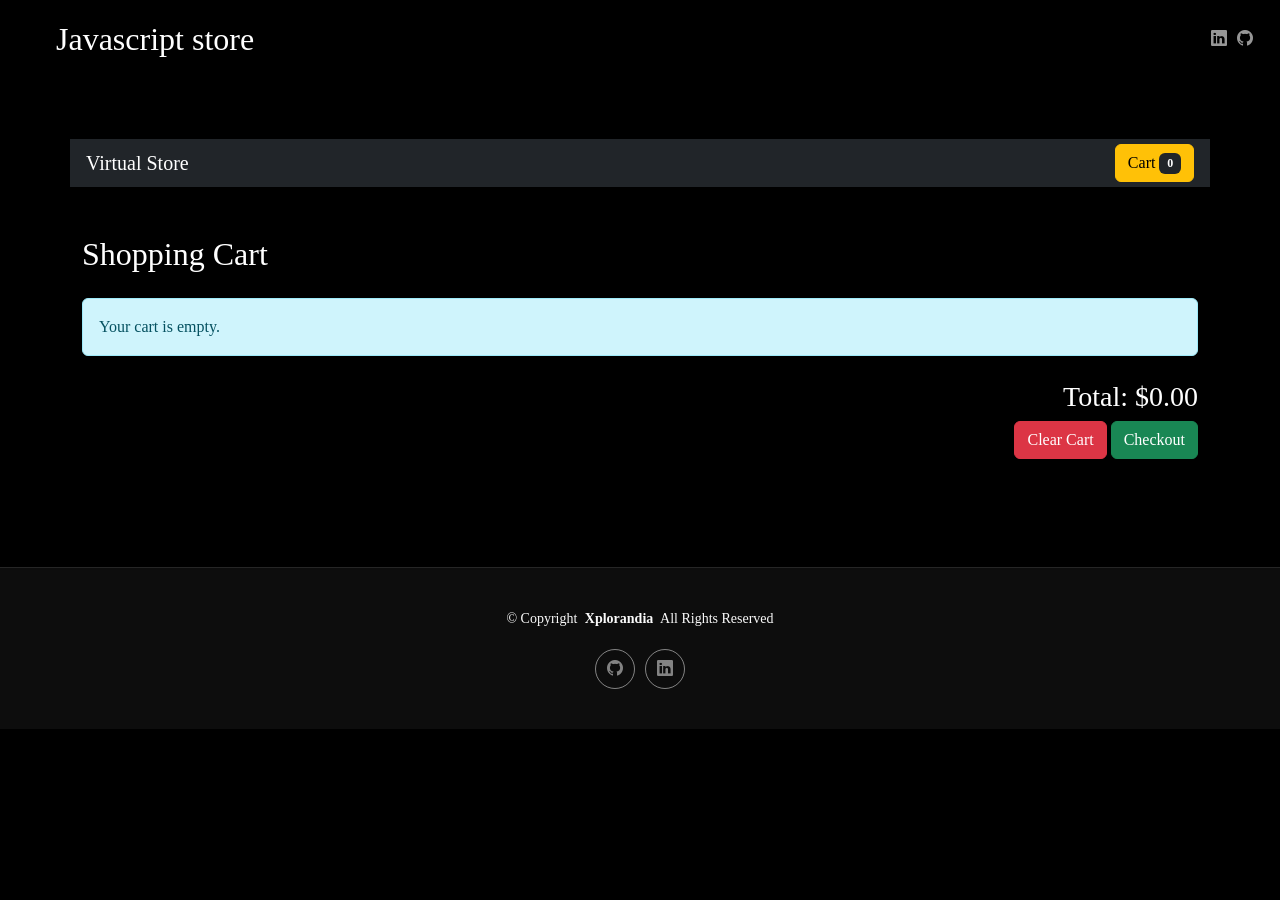
==== cart.html @ c4194461 "Javascript store" ====
<!DOCTYPE html>
<html lang="en">

<head>
    <meta charset="UTF-8">
    <meta name="viewport" content="width=device-width, initial-scale=1.0">

    <title>Shopping Cart</title>

    <link href="assets/vendor/bootstrap/css/bootstrap.min.css" rel="stylesheet">
    <link href="assets/vendor/bootstrap-icons/bootstrap-icons.css" rel="stylesheet">

    <link rel="stylesheet" href="assets/css/style.css">
    <link rel="stylesheet" href="assets/css/main.css">
</head>

<body>
    <header id="header" class="header d-flex align-items-center sticky-top">
        <div class="container-fluid position-relative d-flex align-items-center justify-content-between">

            <a href="index.html" class="logo d-flex align-items-center me-auto me-xl-0">
            <!-- Uncomment the line below if you also wish to use an image logo -->
                <img src="assets/img/logo.png" alt="">
                <h1 class="sitename">Javascript store</h1>
            </a>

            <div class="header-social-links">
                <a href="#" class="linkedin"><i class="bi bi-linkedin"></i></a>
                <a href="#" class="github"><i class="bi bi-github"></i></a>
            </div>

        </div>
    </header>
    <main class="main">
        <section class="section container">
            <nav class="navbar navbar-dark bg-dark p-1">
                <div class="container">

                    <a href="index.html" class="navbar-brand">
                        Virtual Store
                    </a>

                    <a
                        href="cart.html"
                        class="btn btn-warning">

                        Cart

                        <span
                            id="cartcount"
                            class="badge bg-dark">
                            0
                        </span>

                    </a>

                </div>
            </nav>

            <div class="container my-5">

                <h2 class="mb-4">
                    Shopping Cart
                </h2>

                <div id="cart-items"></div>

                <div class="text-end mt-4">

                    <h3>
                        Total:
                        <span id="cart-total">$0.00</span>
                    </h3>

                    <button
                        id="clear-cart"
                        class="btn btn-danger">
                        Clear Cart
                    </button>

                    <a href="checkout.html">
                        <button
                            class="btn btn-success">
                            Checkout
                        </button>
                    </a>

                </div>

            </div>
        </section>
    </main>
    <footer id="footer" class="footer">

        <div class="container">
            <div class="copyright text-center ">
                <p>© <span>Copyright</span> <strong class="px-1 sitename">Xplorandia</strong> <span>All Rights Reserved</span></p>
            </div>
            <div class="social-links d-flex justify-content-center">
                <a href=""><i class="bi bi-github"></i></a>
                <a href=""><i class="bi bi-linkedin"></i></a>
            </div>
        </div>

    </footer>


    <script src="assets/js/products.js"></script>
    <script src="assets/js/cart.js"></script>
    <script src="assets/js/cartPage.js"></script>

    <script src="assets/vendor/bootstrap/js/bootstrap.bundle.min.js"></script>

</body>
</html>
---- assets/css/style.css ----
.card{
    transition:.3s;
}

.card:hover{
    transform:translateY(-6px);
    box-shadow:0 10px 20px rgba(0,0,0,.15);
}

.card img{
    height:220px;
    object-fit:cover;
}

.image-container{
    height:250px;

    display:flex;
    justify-content:center;
    align-items:center;

    padding:15px;
}

.product-image{
    max-width:100%;
    max-height:100%;

    object-fit:contain;
}

.price{
    font-size:1.3rem;
    font-weight:bold;
    color:#198754;
}

/* Pagination */

.pagination .page-link {
    color: #198754;
    border-color: #198754;
}

.pagination .page-link:hover {
    background-color: #198754;
    color: white;
    border-color: #198754;
}

.pagination .page-item.active .page-link {
    background-color: #198754;
    border-color: #198754;
    color: white;
}

.pagination .page-item.disabled .page-link {
    color: #6c757d;
}
---- assets/css/main.css ----
/* Global Colors - The following color variables are used throughout the website. Updating them here will change the color scheme of the entire website */
:root { 
  --background-color: #000000; /* Background color for the entire website, including individual sections */
  --default-color: #fafafa; /* Default color used for the majority of the text content across the entire website */
  --heading-color: #ffffff; /* Color for headings, subheadings and title throughout the website */
  --accent-color: #27a776; /* Accent color that represents your brand on the website. It's used for buttons, links, and other elements that need to stand out */
  --surface-color: #1a1a1a; /* The surface color is used as a background of boxed elements within sections, such as cards, icon boxes, or other elements that require a visual separation from the global background. */
  --contrast-color: #ffffff; /* Contrast color for text, ensuring readability against backgrounds of accent, heading, or default colors. */
}

/* Nav Menu Colors - The following color variables are used specifically for the navigation menu. They are separate from the global colors to allow for more customization options */
:root {
  --nav-color: rgba(255, 255, 255, 0.5);  /* The default color of the main navmenu links */
  --nav-hover-color: #ffffff; /* Applied to main navmenu links when they are hovered over or active */
  --nav-mobile-background-color: #1a1a1a; /* Used as the background color for mobile navigation menu */
  --nav-dropdown-background-color: #1a1a1a; /* Used as the background color for dropdown items that appear when hovering over primary navigation items */
  --nav-dropdown-color: rgba(255, 255, 255, 0.5); /* Used for navigation links of the dropdown items in the navigation menu. */
  --nav-dropdown-hover-color: #ffffff; /* Similar to --nav-hover-color, this color is applied to dropdown navigation links when they are hovered over. */
}

/* Color Presets - These classes override global colors when applied to any section or element, providing reuse of the sam color scheme. */

.dark-background {
  --background-color: #060606;
  --default-color: #ffffff;
  --heading-color: #ffffff;
  --surface-color: #252525;
  --contrast-color: #ffffff;
}

/* Smooth scroll */
:root {
  scroll-behavior: smooth;
}

/*--------------------------------------------------------------
# General Styling & Shared Classes
--------------------------------------------------------------*/
body {
  color: var(--default-color);
  background-color: var(--background-color);
  font-family: var(--default-font);
}

a {
  color: var(--accent-color);
  text-decoration: none;
  transition: 0.3s;
}

a:hover {
  color: color-mix(in srgb, var(--accent-color), transparent 25%);
  text-decoration: none;
}

h1,
h2,
h3,
h4,
h5,
h6 {
  color: var(--heading-color);
  font-family: var(--heading-font);
}

/*--------------------------------------------------------------
# Global Header
--------------------------------------------------------------*/
.header {
  color: var(--default-color);
  background-color: var(--background-color);
  padding: 20px 0;
  transition: all 0.5s;
  z-index: 997;
  border-bottom: 1px solid var(--background-color);
}

.header .logo {
  line-height: 1;
}

.header .logo img {
  max-height: 36px;
  margin-right: 8px;
}

.header .logo h1 {
  font-size: 32px;
  margin: 0;
  font-weight: 400;
  color: var(--heading-color);
}

.header .logo i {
  font-size: 28px;
  margin-right: 6px;
}

.header .header-social-links {
  padding-right: 15px;
}

.header .header-social-links a {
  color: color-mix(in srgb, var(--default-color), transparent 40%);
  padding-left: 6px;
  display: inline-block;
  transition: 0.3s;
  font-size: 16px;
}

.header .header-social-links a:hover {
  color: var(--accent-color);
}

.header .header-social-links a i {
  line-height: 0px;
}

@media (max-width: 1200px) {
  .header .logo {
    order: 1;
  }

  .header .logo h1 {
    font-size: 26px;
  }

  .header .logo i {
    font-size: 20px;
  }

  .header .header-social-links {
    order: 2;
  }

  .header .header-social-links a {
    font-size: 16px;
  }

  .header .navmenu {
    order: 3;
  }
}

.scrolled .header {
  border-color: color-mix(in srgb, var(--background-color) 90%, white 20%);
}

/*--------------------------------------------------------------
# Global Footer
--------------------------------------------------------------*/
.footer {
  --background-color: color-mix(in srgb, var(--default-color), transparent 95%);
  border-top: 1px solid color-mix(in srgb, var(--default-color), transparent 90%);
  color: var(--default-color);
  background-color: var(--background-color);
  font-size: 14px;
  padding: 40px 0;
  position: relative;
}

.footer .copyright p {
  margin-bottom: 0;
}

.footer .social-links {
  margin-top: 20px;
}

.footer .social-links a {
  display: flex;
  align-items: center;
  justify-content: center;
  width: 40px;
  height: 40px;
  border-radius: 50%;
  border: 1px solid color-mix(in srgb, var(--default-color), transparent 50%);
  font-size: 16px;
  color: color-mix(in srgb, var(--default-color), transparent 50%);
  margin: 0 5px;
  transition: 0.3s;
}

.footer .social-links a:hover {
  color: var(--accent-color);
  border-color: var(--accent-color);
}

.footer .credits {
  margin-top: 10px;
  font-size: 13px;
  text-align: center;
}

/*--------------------------------------------------------------
# Global Page Titles & Breadcrumbs
--------------------------------------------------------------*/
.page-title {
  color: var(--default-color);
  background-color: var(--background-color);
  position: relative;
}

.page-title .heading {
  padding: 80px 0;
  border-top: 1px solid color-mix(in srgb, var(--default-color), transparent 90%);
}

.page-title .heading h1 {
  font-size: 64px;
  font-weight: 400;
}

.page-title .heading .cta-btn {
  color: var(--default-color);
  background: var(--accent-color);
  font-weight: 400;
  font-size: 14px;
  display: inline-block;
  margin-top: 20px;
  padding: 12px 40px;
  border-radius: 4px;
  transition: 0.5s;
  text-transform: uppercase;
  letter-spacing: 1px;
}

.page-title .heading .cta-btn:hover {
  background-color: color-mix(in srgb, var(--accent-color) 90%, white 10%);
}

.page-title nav {
  background-color: color-mix(in srgb, var(--default-color), transparent 90%);
  padding: 20px 0;
}

.page-title nav ol {
  display: flex;
  flex-wrap: wrap;
  list-style: none;
  margin: 0;
  font-size: 16px;
  font-weight: 600;
}

.page-title nav ol li+li {
  padding-left: 10px;
}

.page-title nav ol li+li::before {
  content: "/";
  display: inline-block;
  padding-right: 10px;
  color: color-mix(in srgb, var(--default-color), transparent 70%);
}

/*--------------------------------------------------------------
# Global Sections
--------------------------------------------------------------*/
section,
.section {
  color: var(--default-color);
  background-color: var(--background-color);
  padding: 60px 0;
  scroll-margin-top: 100px;
  overflow: clip;
}

@media (max-width: 1199px) {

  section,
  .section {
    scroll-margin-top: 66px;
  }
}

/*--------------------------------------------------------------
# Global Section Titles
--------------------------------------------------------------*/
.section-title {
  padding-bottom: 60px;
  position: relative;
}

.section-title h2 {
  font-size: 14px;
  font-weight: 400;
  padding: 0;
  line-height: 1px;
  margin: 0;
  letter-spacing: 1.5px;
  text-transform: uppercase;
  color: color-mix(in srgb, var(--default-color), transparent 50%);
  position: relative;
  font-family: var(--default-font);
}

.section-title h2::after {
  content: "";
  width: 120px;
  height: 1px;
  display: inline-block;
  background: var(--accent-color);
  margin: 4px 10px;
}

.section-title p {
  color: var(--heading-color);
  margin: 0;
  font-size: 36px;
  font-weight: 400;
  font-family: var(--heading-font);
}

/*--------------------------------------------------------------
# Hero Section
--------------------------------------------------------------*/
.hero {
  width: 100%;
  min-height: 30vh;
  position: relative;
  padding: 120px 0 60px 0;
  display: flex;
  align-items: center;
}

.hero h2 {
  margin: 0 0 10px 0;
  font-size: 38px;
  font-weight: 700;
}

.hero h2 .underlight {
  position: relative;
  z-index: 1;
  padding: 0 5px;
  display: inline-block;
}

.hero h2 .underlight:before {
  content: "";
  position: absolute;
  height: 50%;
  bottom: 0;
  left: 0;
  right: 0;
  background: var(--accent-color);
  z-index: -1;
}

.hero p {
  color: color-mix(in srgb, var(--default-color), transparent 30%);
  margin-bottom: 30px;
  font-size: 18px;
}

@media (max-width: 768px) {
  .hero h2 {
    font-size: 32px;
  }
}

.btn-get-started {
  color: var(--contrast-color);
  background: var(--accent-color);
  font-weight: 400;
  font-size: 14px;
  display: inline-block;
  padding: 12px 40px;
  border-radius: 4px;
  transition: 0.5s;
  text-transform: uppercase;
  letter-spacing: 1px;
}

.btn-get-started:hover {
  background-color: color-mix(in srgb, var(--accent-color) 90%, white 10%);
}

/*--------------------------------------------------------------
# Contact Section
--------------------------------------------------------------*/
.contact .info-wrap {
  margin-bottom: 30px;
}

.contact .info-item i {
  font-size: 20px;
  color: var(--accent-color);
  width: 56px;
  height: 56px;
  display: flex;
  justify-content: center;
  align-items: center;
  transition: all 0.3s ease-in-out;
  border-radius: 50%;
  border: 1px solid color-mix(in srgb, var(--accent-color), transparent 40%);
  margin-right: 15px;
}

.contact .info-item h3 {
  font-size: 18px;
  font-weight: 700;
  margin: 0 0 5px 0;
  font-family: var(--default-font);
}

.contact .info-item p {
  padding: 0;
  margin-bottom: 0;
  font-size: 14px;
}

.contact .info-item:hover i {
  background: var(--accent-color);
  color: var(--contrast-color);
}

@media (max-width: 575px) {
  .contact .php-email-form {
    padding: 20px;
  }
}

.contact .php-email-form input[type=text],
.contact .php-email-form input[type=email],
.contact .php-email-form textarea {
  font-size: 14px;
  padding: 10px 15px;
  box-shadow: none;
  border-radius: 0;
  color: var(--default-color);
  background-color: var(--surface-color);
  border-color: color-mix(in srgb, var(--default-color), transparent 80%);
}

.contact .php-email-form input[type=text]:focus,
.contact .php-email-form input[type=email]:focus,
.contact .php-email-form textarea:focus {
  border-color: var(--accent-color);
}

.contact .php-email-form input[type=text]::placeholder,
.contact .php-email-form input[type=email]::placeholder,
.contact .php-email-form textarea::placeholder {
  color: color-mix(in srgb, var(--default-color), transparent 70%);
}

.contact .php-email-form button[type=submit] {
  color: var(--default-color);
  background: var(--accent-color);
  font-weight: 400;
  font-size: 14px;
  display: inline-block;
  margin-top: 20px;
  padding: 14px 40px;
  border: 0;
  border-radius: 4px;
  transition: 0.5s;
  text-transform: uppercase;
  letter-spacing: 1px;
}

.contact .php-email-form button[type=submit]:hover {
  background-color: color-mix(in srgb, var(--accent-color) 90%, white 10%);
}
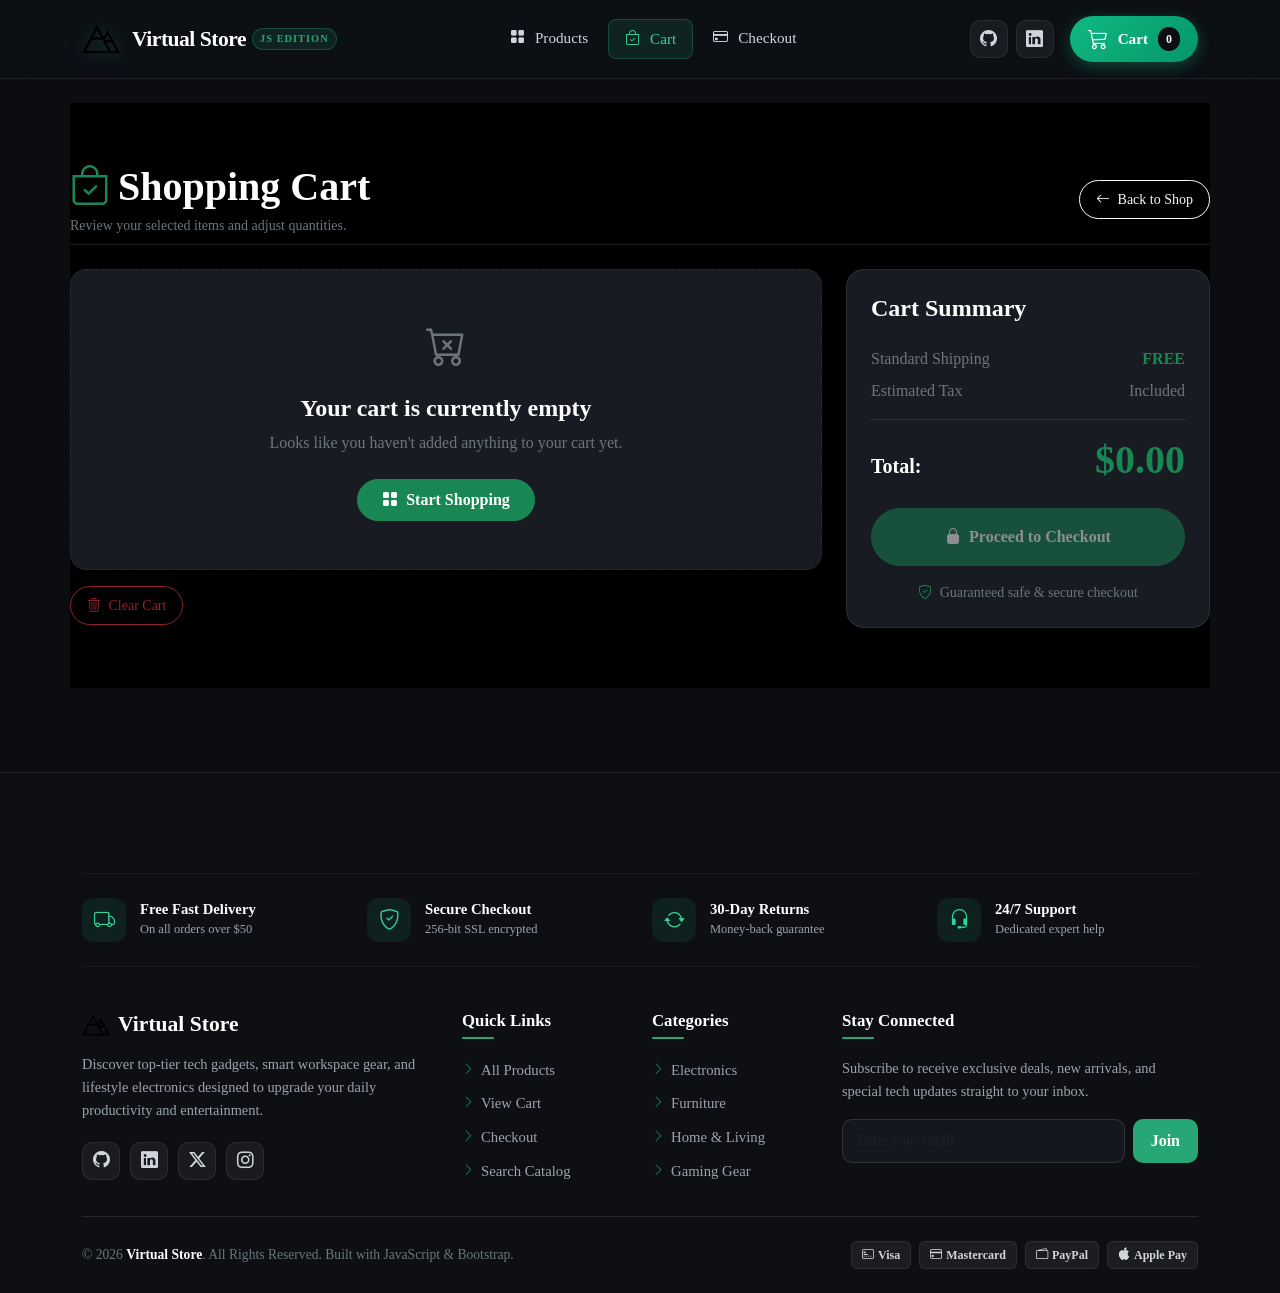
==== commit 0228cf0f: "Added header and footer" ====
--- a/cart.html
+++ b/cart.html
@@ -4,112 +4,304 @@
 <head>
     <meta charset="UTF-8">
     <meta name="viewport" content="width=device-width, initial-scale=1.0">
-
-    <title>Shopping Cart</title>
-
+    <title>Shopping Cart - Virtual Store</title>
+    <meta name="description" content="Review your shopping bag, manage item quantities, and proceed to checkout with our secure store.">
+
+    <!-- Favicons -->
+    <link href="assets/img/logo.png" rel="icon">
+    <link href="assets/img/logo.png" rel="apple-touch-icon">
+
+    <!-- Vendor CSS Files -->
     <link href="assets/vendor/bootstrap/css/bootstrap.min.css" rel="stylesheet">
     <link href="assets/vendor/bootstrap-icons/bootstrap-icons.css" rel="stylesheet">
 
+    <!-- Main CSS Files -->
+    <link rel="stylesheet" href="assets/css/main.css">
     <link rel="stylesheet" href="assets/css/style.css">
-    <link rel="stylesheet" href="assets/css/main.css">
 </head>
 
 <body>
-    <header id="header" class="header d-flex align-items-center sticky-top">
-        <div class="container-fluid position-relative d-flex align-items-center justify-content-between">
-
-            <a href="index.html" class="logo d-flex align-items-center me-auto me-xl-0">
-            <!-- Uncomment the line below if you also wish to use an image logo -->
-                <img src="assets/img/logo.png" alt="">
-                <h1 class="sitename">Javascript store</h1>
-            </a>
-
-            <div class="header-social-links">
-                <a href="#" class="linkedin"><i class="bi bi-linkedin"></i></a>
-                <a href="#" class="github"><i class="bi bi-github"></i></a>
-            </div>
-
+    <!-- Site Header -->
+    <header id="header" class="site-header sticky-top">
+        <nav class="navbar navbar-expand-lg navbar-dark py-3">
+            <div class="container">
+                <!-- Brand Logo & Name -->
+                <a href="index.html" class="brand-logo-wrap">
+                    <img src="assets/img/logo.png" alt="Store Logo" class="brand-logo-img">
+                    <div class="d-flex align-items-center">
+                        <span class="brand-name">Virtual Store</span>
+                        <span class="brand-badge d-none d-sm-inline-block">JS Edition</span>
+                    </div>
+                </a>
+
+                <!-- Mobile Toggle Button -->
+                <button class="navbar-toggler border-0 shadow-none" type="button" data-bs-toggle="collapse" data-bs-target="#siteNavbar" aria-controls="siteNavbar" aria-expanded="false" aria-label="Toggle navigation">
+                    <i class="bi bi-list fs-2 text-white"></i>
+                </button>
+
+                <!-- Navigation Links & Cart -->
+                <div class="collapse navbar-collapse" id="siteNavbar">
+                    <ul class="navbar-nav mx-auto mb-2 mb-lg-0 gap-1">
+                        <li class="nav-item">
+                            <a class="nav-link nav-link-custom" href="index.html">
+                                <i class="bi bi-grid-fill me-1"></i> Products
+                            </a>
+                        </li>
+                        <li class="nav-item">
+                            <a class="nav-link nav-link-custom active" href="cart.html">
+                                <i class="bi bi-bag-check me-1"></i> Cart
+                            </a>
+                        </li>
+                        <li class="nav-item">
+                            <a class="nav-link nav-link-custom" href="checkout.html">
+                                <i class="bi bi-credit-card me-1"></i> Checkout
+                            </a>
+                        </li>
+                    </ul>
+
+                    <div class="d-flex align-items-center gap-3">
+                        <!-- Social Quick Links -->
+                        <div class="d-none d-xl-flex gap-2">
+                            <a href="https://github.com" target="_blank" rel="noopener" class="social-pill-btn" title="GitHub">
+                                <i class="bi bi-github"></i>
+                            </a>
+                            <a href="https://linkedin.com" target="_blank" rel="noopener" class="social-pill-btn" title="LinkedIn">
+                                <i class="bi bi-linkedin"></i>
+                            </a>
+                        </div>
+
+                        <!-- Cart Pill Button with Dynamic Badge -->
+                        <a href="cart.html" class="header-cart-btn" title="View Shopping Cart">
+                            <i class="bi bi-cart3 fs-5"></i>
+                            <span>Cart</span>
+                            <span id="cartcount" class="cart-badge">0</span>
+                        </a>
+                    </div>
+                </div>
+            </div>
+        </nav>
+    </header>
+
+    <main class="main">
+        <section class="section container my-4">
+            <!-- Header Title -->
+            <div class="d-flex flex-wrap justify-content-between align-items-center mb-4 pb-2 border-bottom border-secondary border-opacity-25">
+                <div>
+                    <h1 class="display-6 fw-bold text-white mb-1">
+                        <i class="bi bi-bag-check text-success me-2"></i>Shopping Cart
+                    </h1>
+                    <p class="text-secondary small mb-0">Review your selected items and adjust quantities.</p>
+                </div>
+
+                <a href="index.html" class="btn btn-outline-light btn-sm rounded-pill px-3 py-2 mt-2 mt-sm-0">
+                    <i class="bi bi-arrow-left me-1"></i> Back to Shop
+                </a>
+            </div>
+
+            <div class="row g-4">
+                <!-- Cart Items Column -->
+                <div class="col-lg-8">
+                    <div id="cart-items"></div>
+
+                    <div class="d-flex justify-content-between align-items-center mt-3">
+                        <button id="clear-cart" class="btn btn-outline-danger btn-sm rounded-pill px-3 py-2">
+                            <i class="bi bi-trash3 me-1"></i> Clear Cart
+                        </button>
+                    </div>
+                </div>
+
+                <!-- Order Summary Column -->
+                <div class="col-lg-4">
+                    <div class="summary-card">
+                        <h4 class="text-white fw-bold mb-4">Cart Summary</h4>
+
+                        <div class="d-flex justify-content-between mb-2 text-secondary">
+                            <span>Standard Shipping</span>
+                            <span class="text-success fw-semibold">FREE</span>
+                        </div>
+
+                        <div class="d-flex justify-content-between mb-2 text-secondary">
+                            <span>Estimated Tax</span>
+                            <span>Included</span>
+                        </div>
+
+                        <hr class="border-secondary opacity-25 my-3">
+
+                        <div class="d-flex justify-content-between align-items-baseline mb-4">
+                            <span class="text-white fs-5 fw-bold">Total:</span>
+                            <span id="cart-total" class="text-success display-6 fw-bold">$0.00</span>
+                        </div>
+
+                        <a href="checkout.html" id="checkout-btn" class="btn btn-success w-100 py-3 rounded-pill fw-semibold shadow-sm d-flex align-items-center justify-content-center gap-2 mb-3">
+                            <i class="bi bi-lock-fill"></i> Proceed to Checkout
+                        </a>
+
+                        <div class="text-center text-secondary small">
+                            <i class="bi bi-shield-check text-success me-1"></i> Guaranteed safe & secure checkout
+                        </div>
+                    </div>
+                </div>
+            </div>
+        </section>
+
+        <!-- Toast Notifications -->
+        <div class="toast-container position-fixed bottom-0 end-0 p-3" style="z-index: 1090;">
+            <div
+                id="cartToast"
+                class="toast align-items-center text-bg-success border-0 shadow-lg rounded-3"
+                role="alert"
+                aria-live="assertive"
+                aria-atomic="true">
+                <div class="d-flex">
+                    <div class="toast-body d-flex align-items-center gap-2" id="toastMessage">
+                        <i class="bi bi-check-circle-fill"></i> Cart updated!
+                    </div>
+                    <button
+                        type="button"
+                        class="btn-close btn-close-white me-2 m-auto"
+                        data-bs-dismiss="toast"
+                        aria-label="Close">
+                    </button>
+                </div>
+            </div>
         </div>
-    </header>
-    <main class="main">
-        <section class="section container">
-            <nav class="navbar navbar-dark bg-dark p-1">
-                <div class="container">
-
-                    <a href="index.html" class="navbar-brand">
+    </main>
+
+    <!-- Site Footer -->
+    <footer id="footer" class="site-footer">
+        <div class="container">
+            <!-- Trust & Features Banner -->
+            <div class="footer-trust-grid">
+                <div class="row g-4">
+                    <div class="col-6 col-md-3">
+                        <div class="trust-item">
+                            <div class="trust-icon">
+                                <i class="bi bi-truck"></i>
+                            </div>
+                            <div class="trust-info">
+                                <h6>Free Fast Delivery</h6>
+                                <p>On all orders over $50</p>
+                            </div>
+                        </div>
+                    </div>
+                    <div class="col-6 col-md-3">
+                        <div class="trust-item">
+                            <div class="trust-icon">
+                                <i class="bi bi-shield-check"></i>
+                            </div>
+                            <div class="trust-info">
+                                <h6>Secure Checkout</h6>
+                                <p>256-bit SSL encrypted</p>
+                            </div>
+                        </div>
+                    </div>
+                    <div class="col-6 col-md-3">
+                        <div class="trust-item">
+                            <div class="trust-icon">
+                                <i class="bi bi-arrow-repeat"></i>
+                            </div>
+                            <div class="trust-info">
+                                <h6>30-Day Returns</h6>
+                                <p>Money-back guarantee</p>
+                            </div>
+                        </div>
+                    </div>
+                    <div class="col-6 col-md-3">
+                        <div class="trust-item">
+                            <div class="trust-icon">
+                                <i class="bi bi-headset"></i>
+                            </div>
+                            <div class="trust-info">
+                                <h6>24/7 Support</h6>
+                                <p>Dedicated expert help</p>
+                            </div>
+                        </div>
+                    </div>
+                </div>
+            </div>
+
+            <!-- Main Footer Links & Information -->
+            <div class="row g-4 py-4">
+                <!-- Column 1: Brand & Bio -->
+                <div class="col-lg-4 col-md-6 footer-brand">
+                    <h4>
+                        <img src="assets/img/logo.png" alt="" style="height: 28px; width: auto;">
                         Virtual Store
-                    </a>
-
-                    <a
-                        href="cart.html"
-                        class="btn btn-warning">
-
-                        Cart
-
-                        <span
-                            id="cartcount"
-                            class="badge bg-dark">
-                            0
-                        </span>
-
-                    </a>
-
-                </div>
-            </nav>
-
-            <div class="container my-5">
-
-                <h2 class="mb-4">
-                    Shopping Cart
-                </h2>
-
-                <div id="cart-items"></div>
-
-                <div class="text-end mt-4">
-
-                    <h3>
-                        Total:
-                        <span id="cart-total">$0.00</span>
-                    </h3>
-
-                    <button
-                        id="clear-cart"
-                        class="btn btn-danger">
-                        Clear Cart
-                    </button>
-
-                    <a href="checkout.html">
-                        <button
-                            class="btn btn-success">
-                            Checkout
-                        </button>
-                    </a>
-
-                </div>
-
-            </div>
-        </section>
-    </main>
-    <footer id="footer" class="footer">
-
-        <div class="container">
-            <div class="copyright text-center ">
-                <p>© <span>Copyright</span> <strong class="px-1 sitename">Xplorandia</strong> <span>All Rights Reserved</span></p>
-            </div>
-            <div class="social-links d-flex justify-content-center">
-                <a href=""><i class="bi bi-github"></i></a>
-                <a href=""><i class="bi bi-linkedin"></i></a>
+                    </h4>
+                    <p class="footer-text">
+                        Discover top-tier tech gadgets, smart workspace gear, and lifestyle electronics designed to upgrade your daily productivity and entertainment.
+                    </p>
+                    <div class="footer-social-links">
+                        <a href="https://github.com" target="_blank" rel="noopener" class="social-pill-btn" aria-label="GitHub">
+                            <i class="bi bi-github"></i>
+                        </a>
+                        <a href="https://linkedin.com" target="_blank" rel="noopener" class="social-pill-btn" aria-label="LinkedIn">
+                            <i class="bi bi-linkedin"></i>
+                        </a>
+                        <a href="https://twitter.com" target="_blank" rel="noopener" class="social-pill-btn" aria-label="Twitter">
+                            <i class="bi bi-twitter-x"></i>
+                        </a>
+                        <a href="https://instagram.com" target="_blank" rel="noopener" class="social-pill-btn" aria-label="Instagram">
+                            <i class="bi bi-instagram"></i>
+                        </a>
+                    </div>
+                </div>
+
+                <!-- Column 2: Quick Links -->
+                <div class="col-lg-2 col-md-6 col-6">
+                    <h5 class="footer-heading">Quick Links</h5>
+                    <ul class="footer-links">
+                        <li><a href="index.html"><i class="bi bi-chevron-right text-success small"></i> All Products</a></li>
+                        <li><a href="cart.html"><i class="bi bi-chevron-right text-success small"></i> View Cart</a></li>
+                        <li><a href="checkout.html"><i class="bi bi-chevron-right text-success small"></i> Checkout</a></li>
+                        <li><a href="index.html#search"><i class="bi bi-chevron-right text-success small"></i> Search Catalog</a></li>
+                    </ul>
+                </div>
+
+                <!-- Column 3: Categories -->
+                <div class="col-lg-2 col-md-6 col-6">
+                    <h5 class="footer-heading">Categories</h5>
+                    <ul class="footer-links">
+                        <li><a href="index.html"><i class="bi bi-chevron-right text-success small"></i> Electronics</a></li>
+                        <li><a href="index.html"><i class="bi bi-chevron-right text-success small"></i> Furniture</a></li>
+                        <li><a href="index.html"><i class="bi bi-chevron-right text-success small"></i> Home & Living</a></li>
+                        <li><a href="index.html"><i class="bi bi-chevron-right text-success small"></i> Gaming Gear</a></li>
+                    </ul>
+                </div>
+
+                <!-- Column 4: Newsletter -->
+                <div class="col-lg-4 col-md-6">
+                    <h5 class="footer-heading">Stay Connected</h5>
+                    <p class="footer-text mb-3">Subscribe to receive exclusive deals, new arrivals, and special tech updates straight to your inbox.</p>
+                    <form id="footerNewsletterForm" class="newsletter-box d-flex gap-2" onsubmit="event.preventDefault(); showToast('Thank you for subscribing to our newsletter!'); this.reset();">
+                        <input type="email" class="form-control" placeholder="Enter your email" required aria-label="Your email">
+                        <button type="submit" class="btn btn-subscribe text-nowrap">Join</button>
+                    </form>
+                </div>
+            </div>
+
+            <!-- Footer Bottom Strip -->
+            <div class="footer-bottom border-top border-secondary border-opacity-25 d-flex flex-column flex-md-row align-items-center justify-content-between gap-3">
+                <p class="text-secondary mb-0">
+                    © 2026 <strong class="text-white">Virtual Store</strong>. All Rights Reserved. Built with JavaScript & Bootstrap.
+                </p>
+                <div class="d-flex flex-wrap gap-2 align-items-center">
+                    <span class="payment-badge"><i class="bi bi-credit-card-2-front"></i> Visa</span>
+                    <span class="payment-badge"><i class="bi bi-credit-card"></i> Mastercard</span>
+                    <span class="payment-badge"><i class="bi bi-wallet2"></i> PayPal</span>
+                    <span class="payment-badge"><i class="bi bi-apple"></i> Apple Pay</span>
+                </div>
             </div>
         </div>
-
     </footer>
 
-
+    <!-- Vendor JS Files -->
+    <script src="assets/vendor/bootstrap/js/bootstrap.bundle.min.js"></script>
+
+    <!-- Main JS Files -->
     <script src="assets/js/products.js"></script>
     <script src="assets/js/cart.js"></script>
     <script src="assets/js/cartPage.js"></script>
-
-    <script src="assets/vendor/bootstrap/js/bootstrap.bundle.min.js"></script>
-
 </body>
-</html>+
+</html>
--- a/assets/css/style.css
+++ b/assets/css/style.css
@@ -1,60 +1,861 @@
-
-.card{
-    transition:.3s;
-}
-
-.card:hover{
-    transform:translateY(-6px);
-    box-shadow:0 10px 20px rgba(0,0,0,.15);
-}
-
-.card img{
-    height:220px;
-    object-fit:cover;
-}
-
-.image-container{
-    height:250px;
-
-    display:flex;
-    justify-content:center;
-    align-items:center;
-
-    padding:15px;
-}
-
-.product-image{
-    max-width:100%;
-    max-height:100%;
-
-    object-fit:contain;
-}
-
-.price{
-    font-size:1.3rem;
-    font-weight:bold;
-    color:#198754;
+/* ==========================================================================
+   Virtual Store - Modern Custom Styling
+   ========================================================================== */
+
+/* --- Custom Variables & Theme --- */
+:root {
+    --brand-primary: #27a776;
+    --brand-primary-hover: #1f8a61;
+    --brand-primary-glow: rgba(39, 167, 118, 0.35);
+    --dark-surface: #121418;
+    --dark-surface-card: #181c22;
+    --dark-surface-border: rgba(255, 255, 255, 0.08);
+    --dark-surface-hover: #1f242c;
+    --text-muted-custom: #9ca3af;
+    --text-main: #f3f4f6;
+    --accent-warning: #f59e0b;
+}
+
+/* --- Global Modern Touches --- */
+body {
+    background-color: #0b0d10;
+    color: var(--text-main);
+    min-height: 100vh;
+    display: flex;
+    flex-direction: column;
+}
+
+main.main {
+    flex: 1 0 auto;
+}
+
+/* ==========================================================================
+   Header & Navigation
+   ========================================================================== */
+.site-header {
+    background: rgba(14, 16, 21, 0.92);
+    backdrop-filter: blur(14px);
+    -webkit-backdrop-filter: blur(14px);
+    border-bottom: 1px solid var(--dark-surface-border);
+    transition: all 0.3s ease;
+    z-index: 1030;
+}
+
+.site-header.scrolled {
+    box-shadow: 0 8px 30px rgba(0, 0, 0, 0.4);
+    background: rgba(11, 13, 16, 0.98);
+}
+
+.brand-logo-wrap {
+    display: flex;
+    align-items: center;
+    gap: 12px;
+    text-decoration: none;
+}
+
+.brand-logo-img {
+    height: 38px;
+    width: auto;
+    filter: drop-shadow(0 2px 8px var(--brand-primary-glow));
+    transition: transform 0.3s ease;
+}
+
+.brand-logo-wrap:hover .brand-logo-img {
+    transform: rotate(-6deg) scale(1.08);
+}
+
+.brand-name {
+    font-size: 1.35rem;
+    font-weight: 700;
+    letter-spacing: -0.5px;
+    color: #ffffff;
+    margin: 0;
+}
+
+.brand-badge {
+    font-size: 0.65rem;
+    font-weight: 600;
+    text-transform: uppercase;
+    letter-spacing: 1px;
+    padding: 2px 7px;
+    border-radius: 999px;
+    background: rgba(39, 167, 118, 0.15);
+    color: var(--brand-primary);
+    border: 1px solid rgba(39, 167, 118, 0.3);
+    margin-left: 6px;
+    vertical-align: middle;
+}
+
+.nav-link-custom {
+    color: #d1d5db !important;
+    font-size: 0.95rem;
+    font-weight: 500;
+    padding: 8px 16px !important;
+    border-radius: 8px;
+    transition: all 0.25s ease;
+    display: inline-flex;
+    align-items: center;
+    gap: 6px;
+}
+
+.nav-link-custom:hover {
+    color: #ffffff !important;
+    background: rgba(255, 255, 255, 0.06);
+    transform: translateY(-1px);
+}
+
+.nav-link-custom.active {
+    color: #ffffff !important;
+    background: rgba(39, 167, 118, 0.15);
+    border: 1px solid rgba(39, 167, 118, 0.3);
+    color: #34d399 !important;
+}
+
+/* Cart Button in Header */
+.header-cart-btn {
+    display: inline-flex;
+    align-items: center;
+    gap: 10px;
+    background: linear-gradient(135deg, #10b981 0%, #059669 100%);
+    color: #ffffff !important;
+    padding: 8px 18px;
+    border-radius: 50px;
+    font-weight: 600;
+    font-size: 0.95rem;
+    border: none;
+    box-shadow: 0 4px 15px rgba(16, 185, 129, 0.35);
+    transition: all 0.3s cubic-bezier(0.16, 1, 0.3, 1);
+    position: relative;
+    text-decoration: none;
+}
+
+.header-cart-btn:hover {
+    transform: translateY(-2px);
+    box-shadow: 0 6px 22px rgba(16, 185, 129, 0.55);
+    color: #ffffff !important;
+    filter: brightness(1.08);
+}
+
+.header-cart-btn .cart-badge {
+    background-color: #0b0d10;
+    color: #ffffff;
+    font-size: 0.75rem;
+    font-weight: 700;
+    padding: 3px 8px;
+    border-radius: 999px;
+    min-width: 20px;
+    text-align: center;
+    transition: transform 0.2s ease;
+}
+
+.header-cart-btn:hover .cart-badge {
+    transform: scale(1.1);
+}
+
+/* ==========================================================================
+   Product Cards & Catalog Styling
+   ========================================================================== */
+.product-card {
+    background: var(--dark-surface-card);
+    border: 1px solid var(--dark-surface-border);
+    border-radius: 16px;
+    overflow: hidden;
+    transition: all 0.35s cubic-bezier(0.16, 1, 0.3, 1);
+    display: flex;
+    flex-direction: column;
+    position: relative;
+    height: 100%;
+}
+
+.product-card:hover {
+    transform: translateY(-8px);
+    border-color: rgba(39, 167, 118, 0.4);
+    box-shadow: 0 16px 36px rgba(0, 0, 0, 0.45), 0 0 20px var(--brand-primary-glow);
+}
+
+/* Dedicated Image Space */
+.product-card .image-container {
+    height: 240px;
+    min-height: 240px;
+    max-height: 240px;
+    width: 100%;
+    display: flex;
+    justify-content: center;
+    align-items: center;
+    padding: 24px;
+    background: radial-gradient(circle at center, rgba(255, 255, 255, 0.04) 0%, rgba(255, 255, 255, 0.01) 100%);
+    position: relative;
+    overflow: hidden;
+    border-bottom: 1px solid var(--dark-surface-border);
+    flex-shrink: 0;
+}
+
+.product-card .image-container a,
+.product-card .image-container .image-link {
+    display: flex;
+    justify-content: center;
+    align-items: center;
+    width: 100%;
+    height: 100%;
+    text-decoration: none;
+}
+
+.product-card .product-image {
+    max-width: 100%;
+    max-height: 190px;
+    width: auto;
+    height: auto;
+    object-fit: contain;
+    display: block;
+    margin: 0 auto;
+    transition: transform 0.4s ease;
+}
+
+.product-card:hover .product-image {
+    transform: scale(1.06);
+}
+
+.product-card .category-pill {
+    position: absolute;
+    top: 14px;
+    left: 14px;
+    font-size: 0.72rem;
+    font-weight: 600;
+    text-transform: uppercase;
+    letter-spacing: 0.5px;
+    background: rgba(18, 20, 24, 0.85);
+    backdrop-filter: blur(6px);
+    color: #9ca3af;
+    padding: 4px 10px;
+    border-radius: 999px;
+    border: 1px solid rgba(255, 255, 255, 0.08);
+    z-index: 2;
+}
+
+
+.product-card .card-body {
+    padding: 20px;
+    display: flex;
+    flex-direction: column;
+    flex-grow: 1;
+}
+
+.product-title {
+    font-size: 1.15rem;
+    font-weight: 600;
+    color: #f9fafb;
+    margin-bottom: 6px;
+    text-decoration: none;
+    transition: color 0.2s ease;
+}
+
+.product-title:hover {
+    color: var(--brand-primary);
+}
+
+.product-desc {
+    color: #9ca3af;
+    font-size: 0.88rem;
+    line-height: 1.5;
+    margin-bottom: 16px;
+    display: -webkit-box;
+    -webkit-line-clamp: 2;
+    -webkit-box-orient: vertical;
+    overflow: hidden;
+}
+
+.product-footer {
+    margin-top: auto;
+    display: flex;
+    align-items: center;
+    justify-content: space-between;
+    gap: 12px;
+}
+
+.price {
+    font-size: 1.35rem;
+    font-weight: 700;
+    color: #34d399;
+    letter-spacing: -0.3px;
+    margin: 0;
+}
+
+.btn-add-cart {
+    background: rgba(39, 167, 118, 0.15);
+    color: #34d399;
+    border: 1px solid rgba(39, 167, 118, 0.35);
+    border-radius: 10px;
+    font-weight: 600;
+    font-size: 0.9rem;
+    padding: 8px 16px;
+    display: inline-flex;
+    align-items: center;
+    gap: 6px;
+    transition: all 0.25s ease;
+}
+
+.btn-add-cart:hover {
+    background: var(--brand-primary);
+    color: #ffffff;
+    border-color: var(--brand-primary);
+    transform: translateY(-2px);
+    box-shadow: 0 4px 14px var(--brand-primary-glow);
+}
+
+/* ==========================================================================
+   Filters & Search Toolbar
+   ========================================================================== */
+.filter-toolbar {
+    background: var(--dark-surface-card);
+    border: 1px solid var(--dark-surface-border);
+    border-radius: 16px;
+    padding: 20px;
+    margin-bottom: 30px;
+    box-shadow: 0 8px 24px rgba(0, 0, 0, 0.25);
+}
+
+.filter-toolbar .form-control,
+.filter-toolbar .form-select {
+    background-color: #101317;
+    border: 1px solid rgba(255, 255, 255, 0.1);
+    color: #f3f4f6;
+    border-radius: 10px;
+    padding: 10px 14px;
+    font-size: 0.92rem;
+    transition: all 0.2s ease;
+}
+
+.filter-toolbar .form-control:focus,
+.filter-toolbar .form-select:focus {
+    border-color: var(--brand-primary);
+    box-shadow: 0 0 0 3px rgba(39, 167, 118, 0.25);
+    background-color: #12161c;
+    color: #ffffff;
 }
 
 /* Pagination */
+.pagination {
+    gap: 6px;
+}
 
 .pagination .page-link {
-    color: #198754;
-    border-color: #198754;
+    background-color: var(--dark-surface-card);
+    color: #d1d5db;
+    border: 1px solid var(--dark-surface-border);
+    border-radius: 10px !important;
+    padding: 8px 16px;
+    font-weight: 600;
+    transition: all 0.2s ease;
 }
 
 .pagination .page-link:hover {
-    background-color: #198754;
-    color: white;
-    border-color: #198754;
+    background-color: var(--dark-surface-hover);
+    color: #ffffff;
+    border-color: rgba(39, 167, 118, 0.4);
 }
 
 .pagination .page-item.active .page-link {
-    background-color: #198754;
-    border-color: #198754;
-    color: white;
+    background-color: var(--brand-primary);
+    border-color: var(--brand-primary);
+    color: #ffffff;
+    box-shadow: 0 4px 12px var(--brand-primary-glow);
 }
 
 .pagination .page-item.disabled .page-link {
-    color: #6c757d;
-}
+    background-color: rgba(255, 255, 255, 0.02);
+    border-color: rgba(255, 255, 255, 0.04);
+    color: #6b7280;
+}
+
+/* ==========================================================================
+   Cart Page & Checkout Card Enhancements
+   ========================================================================== */
+.cart-card-item {
+    background: var(--dark-surface-card);
+    border: 1px solid var(--dark-surface-border);
+    border-radius: 16px;
+    padding: 18px;
+    margin-bottom: 16px;
+    transition: all 0.25s ease;
+}
+
+.cart-card-item:hover {
+    border-color: rgba(255, 255, 255, 0.15);
+    box-shadow: 0 8px 24px rgba(0, 0, 0, 0.3);
+}
+
+.summary-card {
+    background: var(--dark-surface-card);
+    border: 1px solid var(--dark-surface-border);
+    border-radius: 18px;
+    padding: 24px;
+    box-shadow: 0 12px 30px rgba(0, 0, 0, 0.35);
+}
+
+.checkout-form-card {
+    background: var(--dark-surface-card);
+    border: 1px solid var(--dark-surface-border);
+    border-radius: 18px;
+    padding: 30px;
+    box-shadow: 0 12px 30px rgba(0, 0, 0, 0.35);
+}
+
+.checkout-form-card .form-control {
+    background-color: #101317;
+    border: 1px solid rgba(255, 255, 255, 0.1);
+    color: #f3f4f6;
+    border-radius: 10px;
+    padding: 12px 16px;
+    transition: all 0.2s ease;
+}
+
+.checkout-form-card .form-control:focus {
+    border-color: var(--brand-primary);
+    box-shadow: 0 0 0 3px rgba(39, 167, 118, 0.25);
+    background-color: #13171e;
+    color: #ffffff;
+}
+
+/* ==========================================================================
+   Checkout Confirmation Animation & Modal
+   ========================================================================== */
+.confirmation-overlay {
+    position: fixed;
+    top: 0;
+    left: 0;
+    width: 100vw;
+    height: 100vh;
+    background: rgba(8, 10, 14, 0.88);
+    backdrop-filter: blur(12px);
+    -webkit-backdrop-filter: blur(12px);
+    z-index: 9999;
+    display: flex;
+    justify-content: center;
+    align-items: center;
+    padding: 20px;
+    opacity: 0;
+    visibility: hidden;
+    transition: opacity 0.4s cubic-bezier(0.16, 1, 0.3, 1), visibility 0.4s;
+    overflow-y: auto;
+}
+
+.confirmation-overlay.active {
+    opacity: 1;
+    visibility: visible;
+}
+
+#confettiCanvas {
+    position: fixed;
+    top: 0;
+    left: 0;
+    width: 100%;
+    height: 100%;
+    pointer-events: none;
+    z-index: 10000;
+}
+
+.confirmation-modal-content {
+    background: #14171d;
+    border: 1px solid rgba(39, 167, 118, 0.35);
+    box-shadow: 0 25px 60px rgba(0, 0, 0, 0.75), 0 0 50px rgba(39, 167, 118, 0.2);
+    border-radius: 24px;
+    width: 100%;
+    max-width: 580px;
+    padding: 38px 32px;
+    text-align: center;
+    position: relative;
+    z-index: 10001;
+    transform: scale(0.85) translateY(30px);
+    opacity: 0;
+    transition: all 0.5s cubic-bezier(0.34, 1.56, 0.64, 1);
+}
+
+.confirmation-overlay.active .confirmation-modal-content {
+    transform: scale(1) translateY(0);
+    opacity: 1;
+}
+
+/* Checkmark Animation */
+.checkmark-container {
+    width: 96px;
+    height: 96px;
+    margin: 0 auto 24px;
+    position: relative;
+}
+
+.checkmark-pulse-ring {
+    position: absolute;
+    inset: -12px;
+    border-radius: 50%;
+    background: radial-gradient(circle, rgba(39, 167, 118, 0.3) 0%, rgba(39, 167, 118, 0) 70%);
+    animation: pulseGlow 2s infinite ease-out;
+}
+
+@keyframes pulseGlow {
+    0% { transform: scale(0.85); opacity: 0.8; }
+    50% { transform: scale(1.15); opacity: 0.3; }
+    100% { transform: scale(0.85); opacity: 0.8; }
+}
+
+.svg-checkmark {
+    width: 96px;
+    height: 96px;
+    border-radius: 50%;
+    display: block;
+    stroke-width: 3.5;
+    stroke: #34d399;
+    stroke-miterlimit: 10;
+    box-shadow: inset 0px 0px 0px #34d399;
+    animation: fillCircle 0.4s ease-in-out 0.4s forwards, scaleBounce 0.4s ease-in-out 0.8s both;
+}
+
+.checkmark-circle {
+    stroke-dasharray: 166;
+    stroke-dashoffset: 166;
+    stroke-width: 3.5;
+    stroke-miterlimit: 10;
+    stroke: #34d399;
+    fill: none;
+    animation: strokeCircle 0.6s cubic-bezier(0.65, 0, 0.45, 1) forwards;
+}
+
+.checkmark-check {
+    transform-origin: 50% 50%;
+    stroke-dasharray: 48;
+    stroke-dashoffset: 48;
+    stroke: #ffffff;
+    animation: strokeCheck 0.4s cubic-bezier(0.65, 0, 0.45, 1) 0.6s forwards;
+}
+
+@keyframes strokeCircle {
+    100% {
+        stroke-dashoffset: 0;
+    }
+}
+
+@keyframes strokeCheck {
+    100% {
+        stroke-dashoffset: 0;
+    }
+}
+
+@keyframes fillCircle {
+    100% {
+        box-shadow: inset 0px 0px 0px 50px #10b981;
+    }
+}
+
+@keyframes scaleBounce {
+    0%, 100% {
+        transform: none;
+    }
+    50% {
+        transform: scale3d(1.1, 1.1, 1);
+    }
+}
+
+/* Order timeline stepper */
+.order-stepper {
+    display: flex;
+    justify-content: space-between;
+    align-items: center;
+    position: relative;
+    margin: 28px 0;
+    padding: 0 10px;
+}
+
+.order-stepper::before {
+    content: "";
+    position: absolute;
+    top: 18px;
+    left: 40px;
+    right: 40px;
+    height: 2px;
+    background: rgba(255, 255, 255, 0.1);
+    z-index: 1;
+}
+
+.order-stepper-progress {
+    position: absolute;
+    top: 18px;
+    left: 40px;
+    width: 33%;
+    height: 2px;
+    background: #34d399;
+    z-index: 2;
+    transition: width 1s ease-in-out;
+}
+
+.step-node {
+    position: relative;
+    z-index: 3;
+    display: flex;
+    flex-direction: column;
+    align-items: center;
+    gap: 6px;
+}
+
+.step-icon {
+    width: 36px;
+    height: 36px;
+    border-radius: 50%;
+    background: #1e242d;
+    border: 2px solid rgba(255, 255, 255, 0.15);
+    display: flex;
+    align-items: center;
+    justify-content: center;
+    font-size: 0.85rem;
+    color: #9ca3af;
+    transition: all 0.3s ease;
+}
+
+.step-node.active .step-icon {
+    background: #10b981;
+    border-color: #34d399;
+    color: #ffffff;
+    box-shadow: 0 0 14px rgba(16, 185, 129, 0.5);
+}
+
+.step-label {
+    font-size: 0.75rem;
+    color: #9ca3af;
+    font-weight: 500;
+}
+
+.step-node.active .step-label {
+    color: #34d399;
+    font-weight: 600;
+}
+
+/* Order summary box inside confirmation */
+.order-receipt-box {
+    background: rgba(10, 12, 16, 0.6);
+    border: 1px solid rgba(255, 255, 255, 0.08);
+    border-radius: 14px;
+    padding: 16px 20px;
+    margin: 20px 0;
+    text-align: left;
+}
+
+.receipt-row {
+    display: flex;
+    justify-content: space-between;
+    margin-bottom: 8px;
+    font-size: 0.9rem;
+    color: #d1d5db;
+}
+
+.receipt-row:last-child {
+    margin-bottom: 0;
+    padding-top: 8px;
+    border-top: 1px dashed rgba(255, 255, 255, 0.1);
+    font-weight: 700;
+    color: #ffffff;
+}
+
+/* Progress countdown bar */
+.redirect-bar-wrap {
+    height: 4px;
+    width: 100%;
+    background: rgba(255, 255, 255, 0.1);
+    border-radius: 4px;
+    overflow: hidden;
+    margin-top: 20px;
+}
+
+.redirect-bar {
+    height: 100%;
+    background: linear-gradient(90deg, #10b981, #34d399);
+    width: 100%;
+    transform-origin: left;
+    transition: width 0.1s linear;
+}
+
+/* ==========================================================================
+   Footer Component
+   ========================================================================== */
+.site-footer {
+    background-color: #0d0f13;
+    border-top: 1px solid rgba(255, 255, 255, 0.08);
+    color: #9ca3af;
+    font-size: 0.92rem;
+    padding-top: 60px;
+    margin-top: 60px;
+}
+
+.footer-brand h4 {
+    color: #ffffff;
+    font-size: 1.35rem;
+    font-weight: 700;
+    margin-bottom: 14px;
+    display: flex;
+    align-items: center;
+    gap: 8px;
+}
+
+.footer-text {
+    line-height: 1.6;
+    margin-bottom: 20px;
+    font-size: 0.9rem;
+}
+
+.footer-heading {
+    color: #ffffff;
+    font-size: 1.05rem;
+    font-weight: 600;
+    margin-bottom: 18px;
+    position: relative;
+    padding-bottom: 8px;
+}
+
+.footer-heading::after {
+    content: "";
+    position: absolute;
+    bottom: 0;
+    left: 0;
+    width: 32px;
+    height: 2px;
+    background: var(--brand-primary);
+    border-radius: 2px;
+}
+
+.footer-links {
+    list-style: none;
+    padding: 0;
+    margin: 0;
+}
+
+.footer-links li {
+    margin-bottom: 10px;
+}
+
+.footer-links a {
+    color: #9ca3af;
+    text-decoration: none;
+    transition: all 0.2s ease;
+    display: inline-flex;
+    align-items: center;
+    gap: 6px;
+}
+
+.footer-links a:hover {
+    color: #34d399;
+    transform: translateX(4px);
+}
+
+.footer-social-links {
+    display: flex;
+    gap: 10px;
+}
+
+.social-pill-btn {
+    width: 38px;
+    height: 38px;
+    border-radius: 10px;
+    background: rgba(255, 255, 255, 0.05);
+    border: 1px solid rgba(255, 255, 255, 0.08);
+    display: flex;
+    align-items: center;
+    justify-content: center;
+    color: #d1d5db;
+    font-size: 1.05rem;
+    text-decoration: none;
+    transition: all 0.25s ease;
+}
+
+.social-pill-btn:hover {
+    background: var(--brand-primary);
+    color: #ffffff;
+    transform: translateY(-3px);
+    box-shadow: 0 4px 12px var(--brand-primary-glow);
+}
+
+.newsletter-box {
+    position: relative;
+}
+
+.newsletter-box .form-control {
+    background: #14171d;
+    border: 1px solid rgba(255, 255, 255, 0.12);
+    color: #ffffff;
+    border-radius: 10px;
+    padding: 10px 14px;
+    font-size: 0.9rem;
+}
+
+.newsletter-box .form-control:focus {
+    border-color: var(--brand-primary);
+    box-shadow: 0 0 0 3px rgba(39, 167, 118, 0.2);
+}
+
+.newsletter-box .btn-subscribe {
+    background: var(--brand-primary);
+    color: #ffffff;
+    border: none;
+    border-radius: 10px;
+    padding: 10px 18px;
+    font-weight: 600;
+    transition: all 0.2s ease;
+}
+
+.newsletter-box .btn-subscribe:hover {
+    background: var(--brand-primary-hover);
+    box-shadow: 0 4px 12px var(--brand-primary-glow);
+}
+
+.footer-trust-grid {
+    border-top: 1px solid rgba(255, 255, 255, 0.06);
+    border-bottom: 1px solid rgba(255, 255, 255, 0.06);
+    padding: 24px 0;
+    margin: 40px 0 20px;
+}
+
+.trust-item {
+    display: flex;
+    align-items: center;
+    gap: 14px;
+}
+
+.trust-icon {
+    width: 44px;
+    height: 44px;
+    border-radius: 12px;
+    background: rgba(39, 167, 118, 0.12);
+    color: #34d399;
+    display: flex;
+    align-items: center;
+    justify-content: center;
+    font-size: 1.3rem;
+    flex-shrink: 0;
+}
+
+.trust-info h6 {
+    color: #ffffff;
+    font-size: 0.92rem;
+    font-weight: 600;
+    margin: 0 0 2px 0;
+}
+
+.trust-info p {
+    font-size: 0.78rem;
+    color: #9ca3af;
+    margin: 0;
+}
+
+.footer-bottom {
+    padding: 24px 0;
+    font-size: 0.85rem;
+}
+
+.payment-badge {
+    background: rgba(255, 255, 255, 0.06);
+    border: 1px solid rgba(255, 255, 255, 0.08);
+    padding: 4px 10px;
+    border-radius: 6px;
+    font-size: 0.75rem;
+    font-weight: 600;
+    color: #d1d5db;
+    display: inline-flex;
+    align-items: center;
+    gap: 4px;
+}
